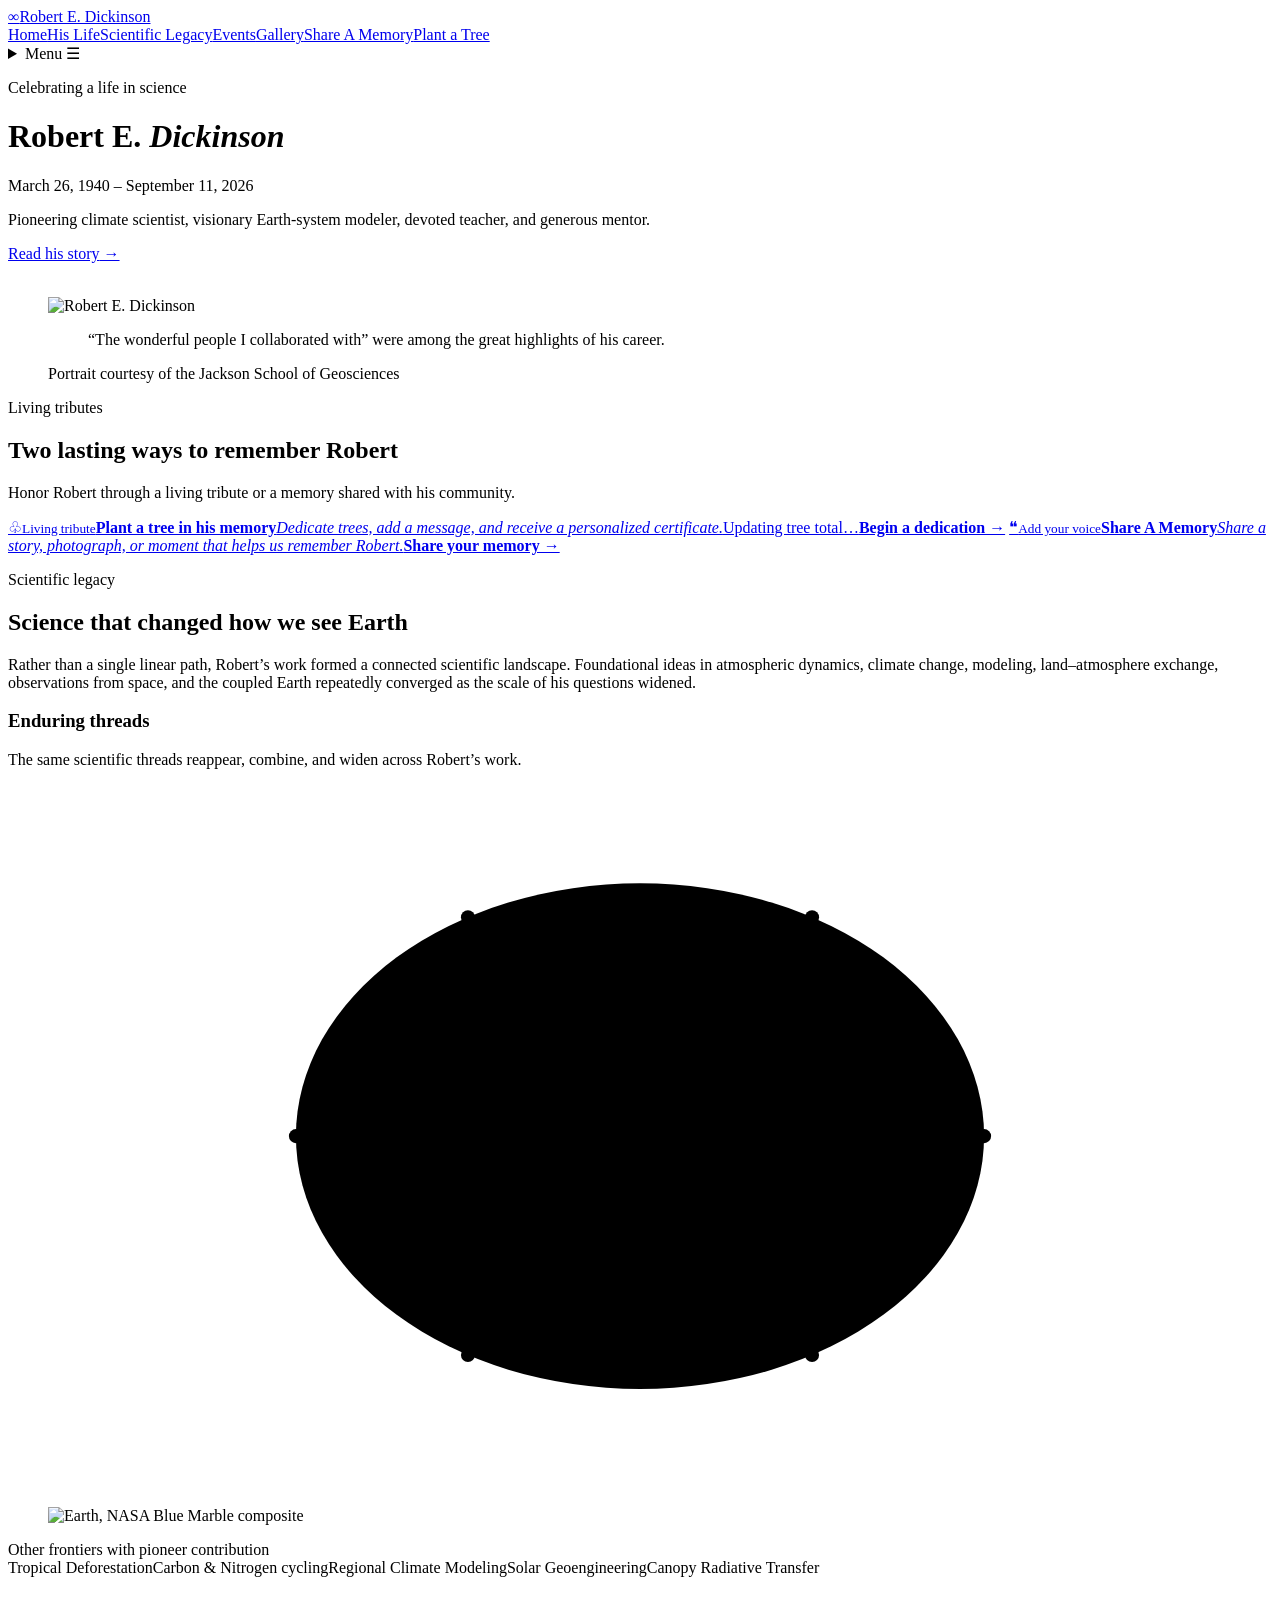
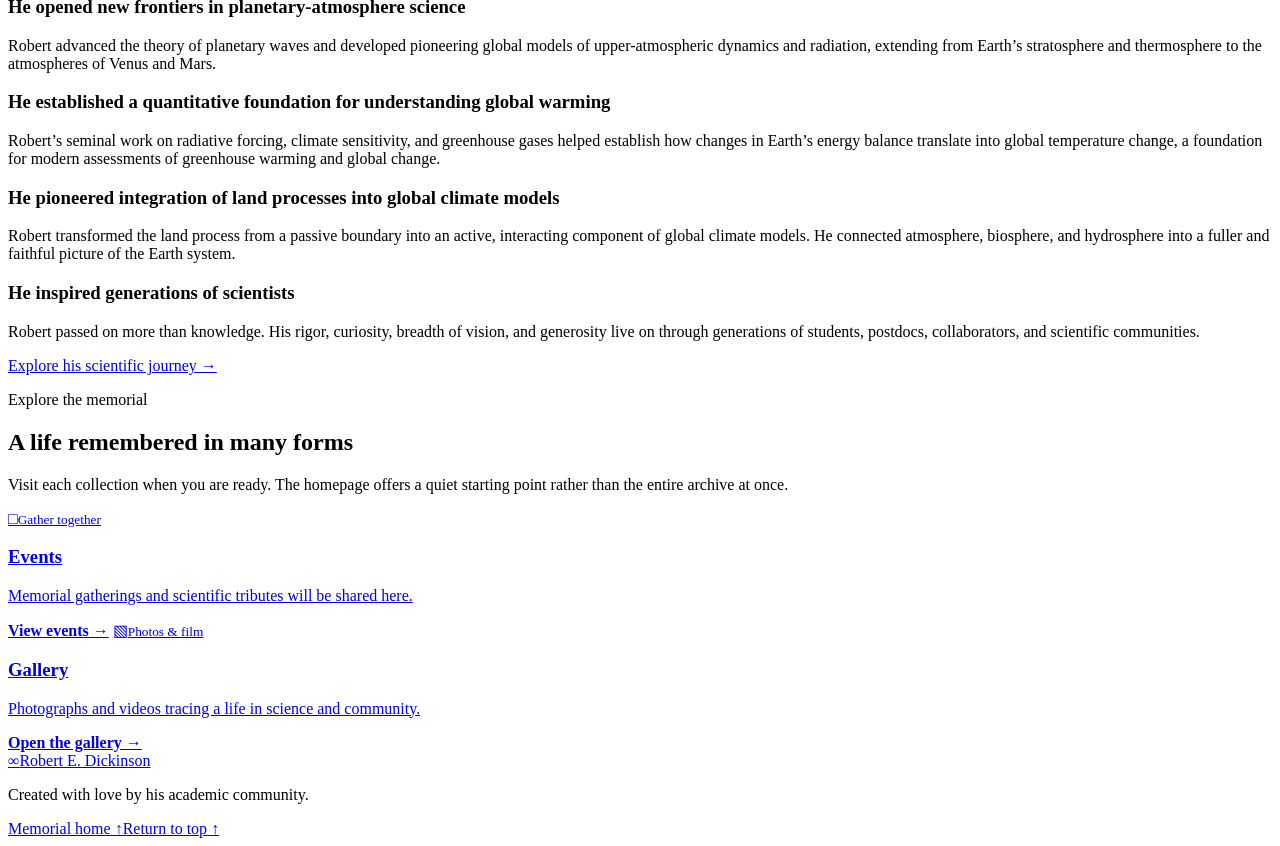
==== static/index.html @ 6983e713 "Refine homepage portrait quote and orbital Scientific Legacy presentation" ====
<!doctype html>
<html lang="en">
  <head>
    <meta charset="utf-8" />
    <meta name="viewport" content="width=device-width, initial-scale=1" />
    <meta name="description" content="Celebrating the life, science, and mentorship of Robert E. Dickinson." />
    <title>Robert E. Dickinson Memorial</title>
    <link rel="icon" href="./favicon.svg" type="image/svg+xml" />
    <link rel="stylesheet" href="./assets/styles.css" />
    <script src="./config.js"></script><script src="./site.js" defer></script>
  </head>
  <body><main id="page-top" class="home-redesign" data-body-font="system-sans" data-heading-font="classic-serif">
    <nav class="site-nav" aria-label="Main navigation">
      <a class="wordmark" href="/" aria-label="Return to the Robert Dickinson memorial home" title="Memorial home"><span class="wordmark-mark" aria-hidden="true">∞</span><span data-copy="global.wordmark">Robert E. Dickinson</span></a>
      <div class="nav-links"><a data-nav="home" href="/" data-copy="nav.home" class="active" aria-current="page">Home</a><a data-nav="life" href="/life/" data-copy="nav.life">His Life</a><a data-nav="legacy" href="/legacy/" data-copy="nav.legacy">Scientific Legacy</a><a data-nav="events" href="/events/" data-copy="nav.events">Events</a><a data-nav="gallery" href="/gallery/" data-copy="nav.gallery">Gallery</a><a data-nav="memories" href="/memories/" data-copy="nav.memories" class="nav-memory-cta">Share A Memory</a><a data-nav="tree" href="/tree/" data-copy="nav.tree" class="nav-tree-cta">Plant a Tree</a></div>
      <details class="mobile-nav"><summary>Menu <span aria-hidden="true">☰</span></summary><div class="mobile-nav-panel"><a data-nav="home" href="/" data-copy="nav.home" class="active" aria-current="page">Home</a><a data-nav="life" href="/life/" data-copy="nav.life">His Life</a><a data-nav="legacy" href="/legacy/" data-copy="nav.legacy">Scientific Legacy</a><a data-nav="events" href="/events/" data-copy="nav.events">Events</a><a data-nav="gallery" href="/gallery/" data-copy="nav.gallery">Gallery</a><a data-nav="memories" href="/memories/" data-copy="nav.memories" class="nav-memory-cta">Share A Memory</a><a data-nav="tree" href="/tree/" data-copy="nav.tree" class="nav-tree-cta">Plant a Tree</a></div></details>
    </nav>

    <header id="top" class="hero shared-portrait-hero"><div class="shared-hero-inner">
      <div class="hero-copy shared-hero-copy"><p class="eyebrow" data-copy="home.heroEyebrow">Celebrating a life in science</p><h1><span data-copy="home.heroNameLine1">Robert E.</span> <em data-copy="home.heroNameLine2">Dickinson</em></h1><p class="life-dates" data-copy="home.lifeDates">March 26, 1940 – September 11, 2026</p><p class="hero-intro" data-content="heroIntro">Pioneering climate scientist, visionary Earth-system modeler, devoted teacher, and generous mentor.</p><a class="scroll-cue" href="./life/"><span data-copy="home.readStory">Read his story</span> →</a></div>
<img class="shared-hero-background" data-site-asset="horizon" src="/assets/memorial-horizon.png" alt="" aria-hidden="true" /><figure class="shared-hero-portrait"><img data-site-asset="portrait" src="/assets/robert-dickinson.jpg" alt="Robert E. Dickinson" fetchpriority="high" /></figure>
    <figure class="home-quote-band"><blockquote data-copy="home.portraitQuote">“The wonderful people I collaborated with” were among the great highlights of his career.</blockquote><figcaption data-copy="home.portraitCaption">Portrait courtesy of the Jackson School of Geosciences</figcaption></figure></div>
    </header>

    <section class="tribute-actions"><div class="tribute-actions-copy"><p class="section-kicker" data-copy="home.tributeKicker">Living tributes</p><h2 data-copy="home.tributeTitle">Two lasting ways to remember Robert</h2><p data-copy="home.tributeParticipationIntro">Honor Robert through a living tribute or a memory shared with his community.</p></div><div class="tribute-action-grid">
      <a class="tribute-action-card tree-card" href="./tree/"><span class="tribute-action-icon">♧</span><span><small data-copy="home.treeKicker">Living tribute</small><strong data-copy="home.treeTitle">Plant a tree in his memory</strong><em data-copy="home.treeText">Dedicate trees, add a message, and receive a personalized certificate.</em><span class="tribute-participation tribute-participation-prominent" data-participation-count="trees">Updating tree total…</span><b data-copy="home.treeCta">Begin a dedication →</b></span></a>
      <a class="tribute-action-card memory-card-cta" href="./memories/#share"><span class="tribute-action-icon">❝</span><span><small data-copy="home.shareMemoryKicker">Add your voice</small><strong data-copy="home.shareMemoryTitle">Share A Memory</strong><em data-copy="home.shareMemoryText">Share a story, photograph, or moment that helps us remember Robert.</em><span class="tribute-participation" data-participation-count="memories" hidden></span><b data-copy="home.shareMemoryCta">Share your memory →</b></span></a>
    </div></section>


    <section class="home-legacy-preview">
      <div class="home-preview-heading home-preview-heading-integrated">
        <div class="home-legacy-title-block"><p class="section-kicker light" data-copy="home.legacyKicker">Scientific legacy</p><h2 data-copy="home.legacyTitle">Science that changed how we see Earth</h2></div>
        <div class="home-legacy-copy-block">
          <div class="home-legacy-intro-block"><p data-content="homeLegacyIntro">Rather than a single linear path, Robert’s work formed a connected scientific landscape. Foundational ideas in atmospheric dynamics, climate change, modeling, land–atmosphere exchange, observations from space, and the coupled Earth repeatedly converged as the scale of his questions widened.</p></div>
        </div>
        <div class="home-thread-visual">
          <div class="home-earth-map"><div class="home-map-heading"><h3 data-copy="home.legacyMapPrimary">Enduring threads</h3><p data-copy="home.legacyMapHint">The same scientific threads reappear, combine, and widen across Robert’s work.</p></div><div class="home-earth-layout" data-home-earth-threads><svg class="home-thread-arcs" viewBox="0 0 900 500" preserveAspectRatio="none" aria-hidden="true"><ellipse cx="450" cy="250" rx="245" ry="180" /><path d="M205 250 C240 115 640 80 695 250 C660 385 260 420 205 250" /><circle cx="327.5" cy="94.1" r="5" /><circle cx="572.5" cy="94.1" r="5" /><circle cx="695" cy="250" r="5" /><circle cx="572.5" cy="405.9" r="5" /><circle cx="327.5" cy="405.9" r="5" /><circle cx="205" cy="250" r="5" /></svg><figure class="home-earth"><div class="home-earth-orbit"><img src="./home-earth.jpg" alt="Earth, NASA Blue Marble composite" loading="lazy" /></div></figure></div></div>
          <div class="science-secondary-band science-secondary-band-home" data-home-secondary>
            <div class="science-secondary-intro"><span class="science-secondary-label">Other frontiers with pioneer contribution</span></div>
            <div class="science-secondary-terms"><span>Tropical Deforestation</span><span>Carbon &amp; Nitrogen cycling</span><span>Regional Climate Modeling</span><span>Solar Geoengineering</span><span>Canopy Radiative Transfer</span></div>
          </div>
        </div>
      </div>
      <div class="home-science-story" data-home-scientific-story>
        <div class="science-highlight-stream">
          <article class="science-highlight"><span class="science-highlight-dot" aria-hidden="true"></span><h3>He opened new frontiers in planetary-atmosphere science</h3><p>Robert advanced the theory of planetary waves and developed pioneering global models of upper-atmospheric dynamics and radiation, extending from Earth’s stratosphere and thermosphere to the atmospheres of Venus and Mars.</p></article>
          <article class="science-highlight"><span class="science-highlight-dot" aria-hidden="true"></span><h3>He established a quantitative foundation for understanding global warming</h3><p>Robert’s seminal work on radiative forcing, climate sensitivity, and greenhouse gases helped establish how changes in Earth’s energy balance translate into global temperature change, a foundation for modern assessments of greenhouse warming and global change.</p></article>
          <article class="science-highlight"><span class="science-highlight-dot" aria-hidden="true"></span><h3>He pioneered integration of land processes into global climate models</h3><p>Robert transformed the land process from a passive boundary into an active, interacting component of global climate models. He connected atmosphere, biosphere, and hydrosphere into a fuller and faithful picture of the Earth system.</p></article>
          <article class="science-highlight"><span class="science-highlight-dot" aria-hidden="true"></span><h3>He inspired generations of scientists</h3><p>Robert passed on more than knowledge. His rigor, curiosity, breadth of vision, and generosity live on through generations of students, postdocs, collaborators, and scientific communities.</p></article>
        </div>
      </div>
      <a class="light-button" href="./legacy/"><span data-copy="home.legacyCta">Explore his scientific journey</span> →</a>
    </section>

    <section class="home-community"><div class="home-community-heading"><p class="section-kicker" data-copy="home.communityKicker">Explore the memorial</p><h2 data-copy="home.communityTitle">A life remembered in many forms</h2><p data-copy="home.communityIntro">Visit each collection when you are ready. The homepage offers a quiet starting point rather than the entire archive at once.</p></div><div class="home-community-grid">
      <a href="./events/"><span aria-hidden="true">□</span><small data-copy="home.eventsKicker">Gather together</small><h3 data-copy="home.eventsTitle">Events</h3><p data-copy="home.eventsEmpty">Memorial gatherings and scientific tributes will be shared here.</p><div data-home-event></div><b data-copy="home.eventsCta">View events →</b></a>
      <a href="./gallery/"><span aria-hidden="true">▧</span><small data-copy="home.galleryKicker">Photos &amp; film</small><h3 data-copy="home.galleryTitle">Gallery</h3><p data-copy="home.galleryEmpty">Photographs and videos tracing a life in science and community.</p><div class="home-gallery-strip" data-home-gallery></div><b data-copy="home.galleryCta">Open the gallery →</b></a>
    </div></section>

    <footer class="site-footer"><a class="wordmark footer-mark" href="/"><span class="wordmark-mark" aria-hidden="true">∞</span><span data-copy="global.footerName">Robert E. Dickinson</span></a><p data-copy="global.footerText">Created with love by his academic community.</p><div class="footer-links"><a href="/" data-copy="global.footerHome">Memorial home ↑</a><a href="#page-top" data-copy="global.footerTop">Return to top ↑</a></div></footer>
  </main></body>
</html>
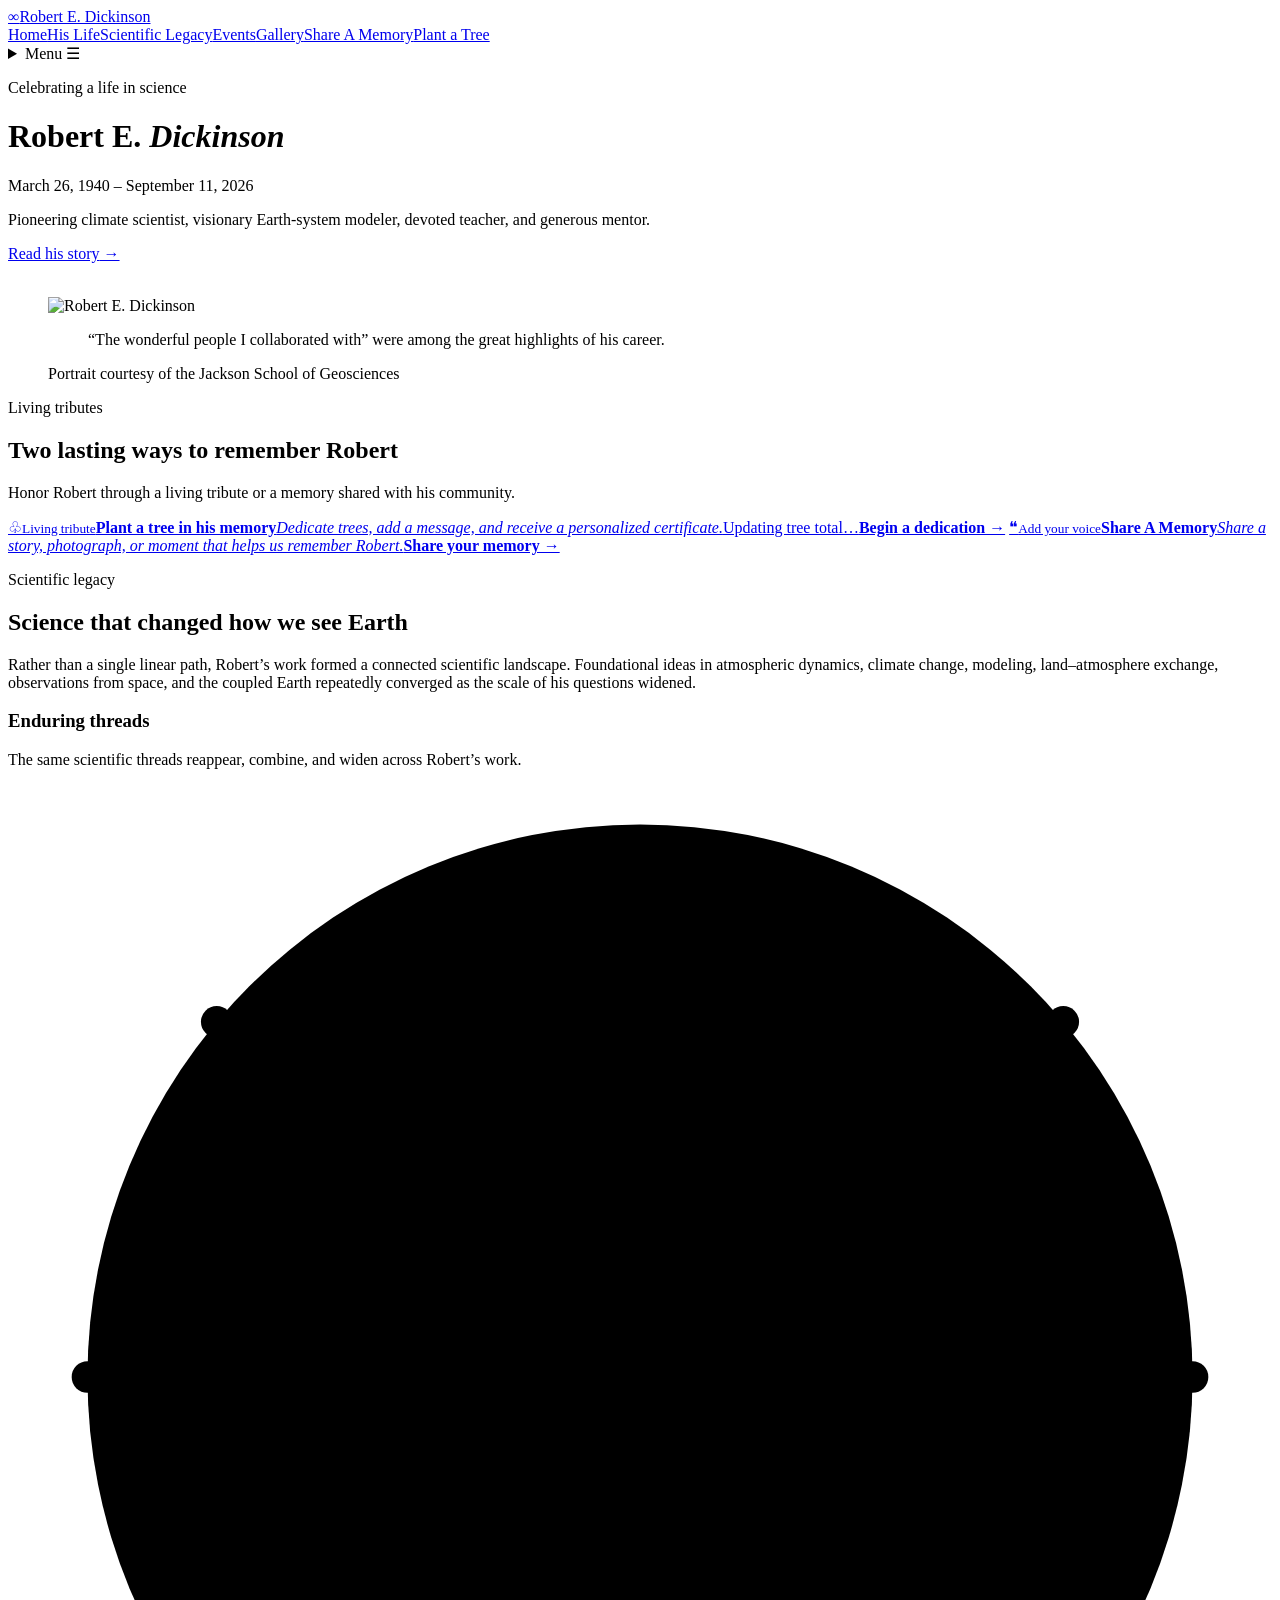
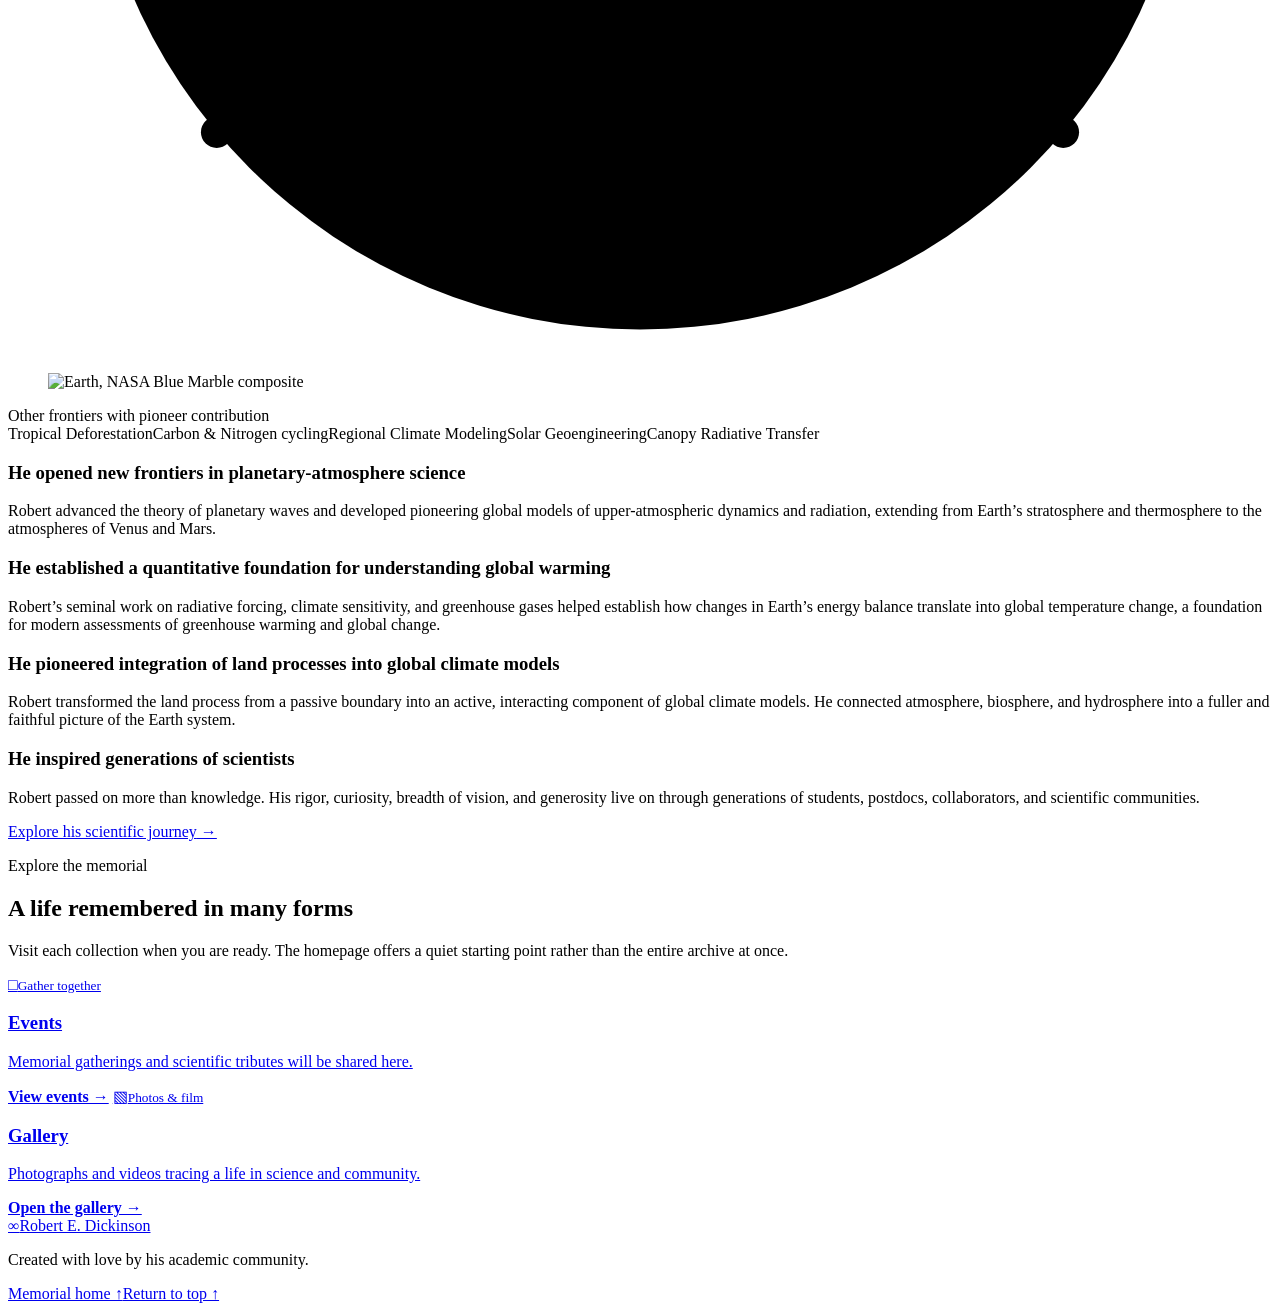
==== commit c17f6c38: "Match the supplied six-thread globe diagram with visible descriptions" ====
--- a/static/index.html
+++ b/static/index.html
@@ -35,7 +35,7 @@
           <div class="home-legacy-intro-block"><p data-content="homeLegacyIntro">Rather than a single linear path, Robert’s work formed a connected scientific landscape. Foundational ideas in atmospheric dynamics, climate change, modeling, land–atmosphere exchange, observations from space, and the coupled Earth repeatedly converged as the scale of his questions widened.</p></div>
         </div>
         <div class="home-thread-visual">
-          <div class="home-earth-map"><div class="home-map-heading"><h3 data-copy="home.legacyMapPrimary">Enduring threads</h3><p data-copy="home.legacyMapHint">The same scientific threads reappear, combine, and widen across Robert’s work.</p></div><div class="home-earth-layout" data-home-earth-threads><svg class="home-thread-arcs" viewBox="0 0 900 500" preserveAspectRatio="none" aria-hidden="true"><ellipse cx="450" cy="250" rx="245" ry="180" /><path d="M205 250 C240 115 640 80 695 250 C660 385 260 420 205 250" /><circle cx="327.5" cy="94.1" r="5" /><circle cx="572.5" cy="94.1" r="5" /><circle cx="695" cy="250" r="5" /><circle cx="572.5" cy="405.9" r="5" /><circle cx="327.5" cy="405.9" r="5" /><circle cx="205" cy="250" r="5" /></svg><figure class="home-earth"><div class="home-earth-orbit"><img src="./home-earth.jpg" alt="Earth, NASA Blue Marble composite" loading="lazy" /></div></figure></div></div>
+          <div class="home-earth-map"><div class="home-map-heading"><h3 data-copy="home.legacyMapPrimary">Enduring threads</h3><p data-copy="home.legacyMapHint">The same scientific threads reappear, combine, and widen across Robert’s work.</p></div><div class="home-earth-layout" data-home-earth-threads><figure class="home-earth"><div class="home-earth-orbit"><svg class="home-thread-ring" viewBox="0 0 300 300" aria-hidden="true"><circle class="thread-orbit-line" cx="150" cy="150" r="140" /><circle class="thread-orbit-dot" cx="42.75" cy="60" r="4" /><circle class="thread-orbit-dot" cx="10" cy="150" r="4" /><circle class="thread-orbit-dot" cx="42.75" cy="240" r="4" /><circle class="thread-orbit-dot" cx="257.25" cy="60" r="4" /><circle class="thread-orbit-dot" cx="290" cy="150" r="4" /><circle class="thread-orbit-dot" cx="257.25" cy="240" r="4" /></svg><img src="./home-earth.jpg" alt="Earth, NASA Blue Marble composite" loading="lazy" /></div></figure></div></div>
           <div class="science-secondary-band science-secondary-band-home" data-home-secondary>
             <div class="science-secondary-intro"><span class="science-secondary-label">Other frontiers with pioneer contribution</span></div>
             <div class="science-secondary-terms"><span>Tropical Deforestation</span><span>Carbon &amp; Nitrogen cycling</span><span>Regional Climate Modeling</span><span>Solar Geoengineering</span><span>Canopy Radiative Transfer</span></div>
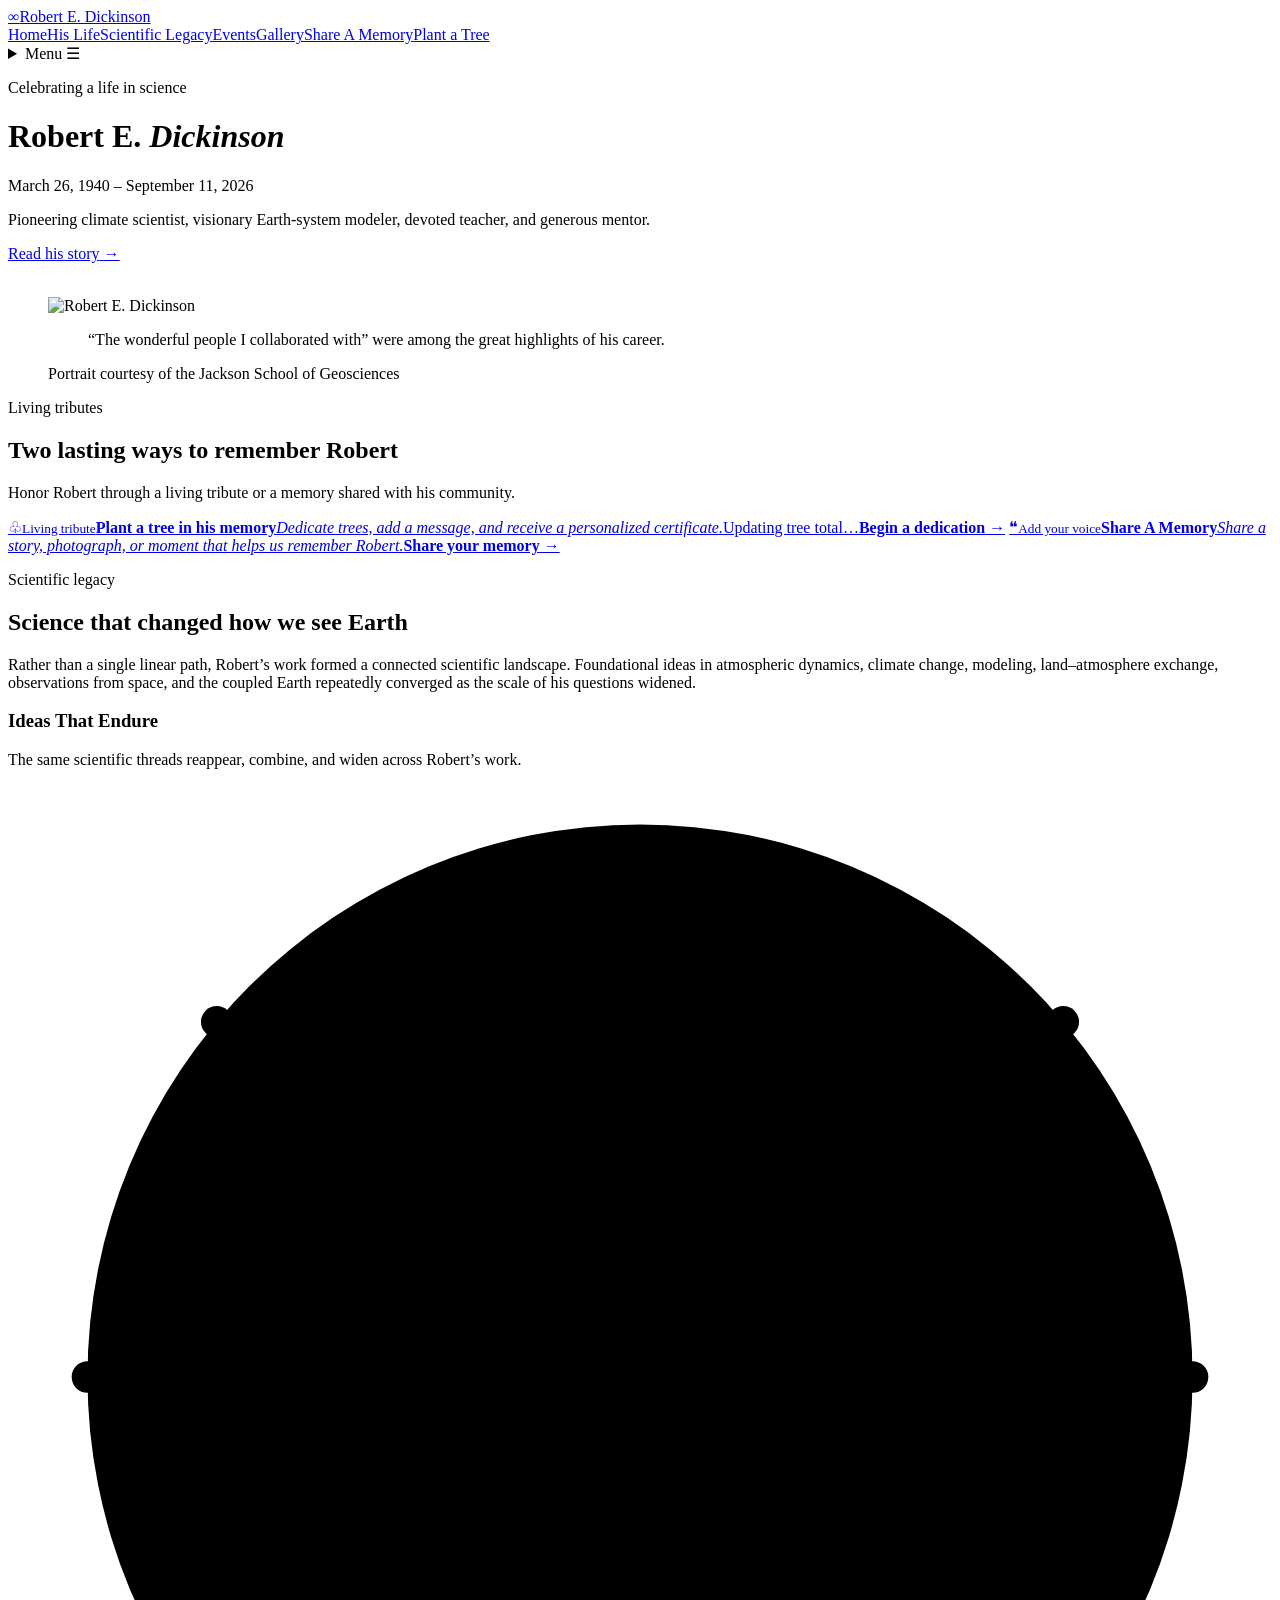
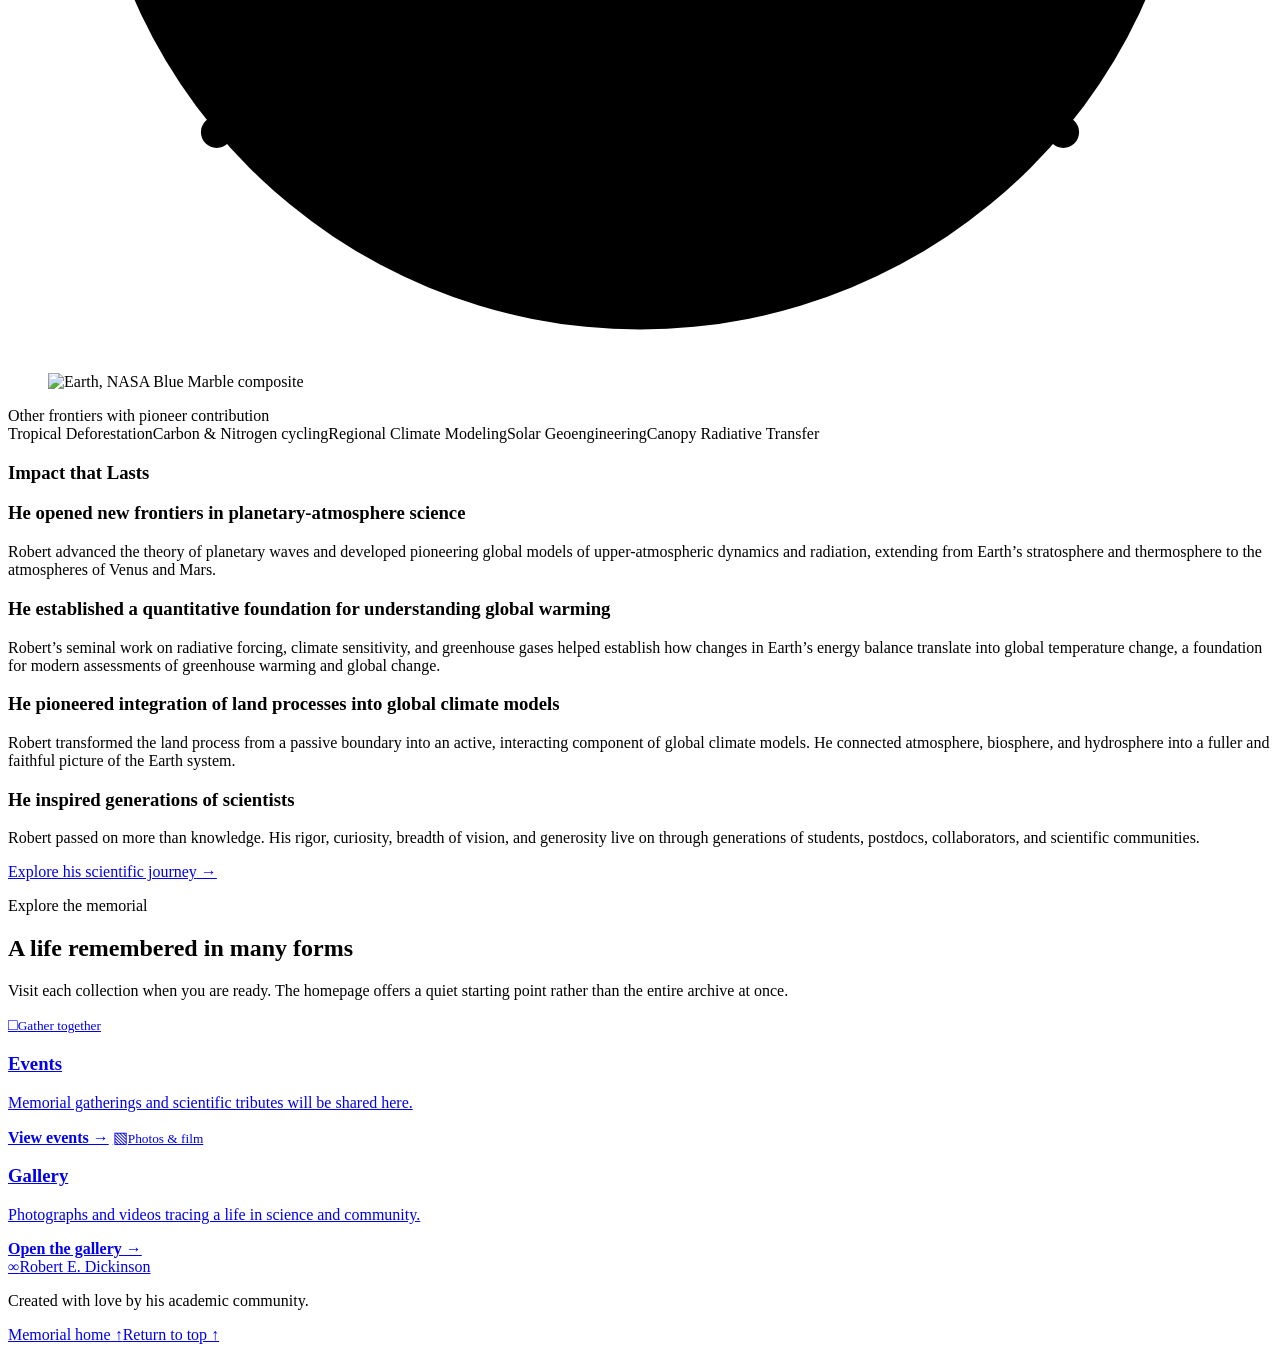
==== commit fc09260a: "Pair Ideas That Endure with Impact that Lasts on the homepage" ====
--- a/static/index.html
+++ b/static/index.html
@@ -35,13 +35,14 @@
           <div class="home-legacy-intro-block"><p data-content="homeLegacyIntro">Rather than a single linear path, Robert’s work formed a connected scientific landscape. Foundational ideas in atmospheric dynamics, climate change, modeling, land–atmosphere exchange, observations from space, and the coupled Earth repeatedly converged as the scale of his questions widened.</p></div>
         </div>
         <div class="home-thread-visual">
-          <div class="home-earth-map"><div class="home-map-heading"><h3 data-copy="home.legacyMapPrimary">Enduring threads</h3><p data-copy="home.legacyMapHint">The same scientific threads reappear, combine, and widen across Robert’s work.</p></div><div class="home-earth-layout" data-home-earth-threads><figure class="home-earth"><div class="home-earth-orbit"><svg class="home-thread-ring" viewBox="0 0 300 300" aria-hidden="true"><circle class="thread-orbit-line" cx="150" cy="150" r="140" /><circle class="thread-orbit-dot" cx="42.75" cy="60" r="4" /><circle class="thread-orbit-dot" cx="10" cy="150" r="4" /><circle class="thread-orbit-dot" cx="42.75" cy="240" r="4" /><circle class="thread-orbit-dot" cx="257.25" cy="60" r="4" /><circle class="thread-orbit-dot" cx="290" cy="150" r="4" /><circle class="thread-orbit-dot" cx="257.25" cy="240" r="4" /></svg><img src="./home-earth.jpg" alt="Earth, NASA Blue Marble composite" loading="lazy" /></div></figure></div></div>
+          <div class="home-earth-map"><div class="home-map-heading"><h3 data-copy="home.legacyIdeasTitle">Ideas That Endure</h3><p data-copy="home.legacyMapHint">The same scientific threads reappear, combine, and widen across Robert’s work.</p></div><div class="home-earth-layout" data-home-earth-threads><figure class="home-earth"><div class="home-earth-orbit"><svg class="home-thread-ring" viewBox="0 0 300 300" aria-hidden="true"><circle class="thread-orbit-line" cx="150" cy="150" r="140" /><circle class="thread-orbit-dot" cx="42.75" cy="60" r="4" /><circle class="thread-orbit-dot" cx="10" cy="150" r="4" /><circle class="thread-orbit-dot" cx="42.75" cy="240" r="4" /><circle class="thread-orbit-dot" cx="257.25" cy="60" r="4" /><circle class="thread-orbit-dot" cx="290" cy="150" r="4" /><circle class="thread-orbit-dot" cx="257.25" cy="240" r="4" /></svg><img src="./home-earth.jpg" alt="Earth, NASA Blue Marble composite" loading="lazy" /></div></figure></div></div>
           <div class="science-secondary-band science-secondary-band-home" data-home-secondary>
             <div class="science-secondary-intro"><span class="science-secondary-label">Other frontiers with pioneer contribution</span></div>
             <div class="science-secondary-terms"><span>Tropical Deforestation</span><span>Carbon &amp; Nitrogen cycling</span><span>Regional Climate Modeling</span><span>Solar Geoengineering</span><span>Canopy Radiative Transfer</span></div>
           </div>
         </div>
       </div>
+      <h3 class="home-impact-heading" data-copy="home.legacyImpactTitle">Impact that Lasts</h3>
       <div class="home-science-story" data-home-scientific-story>
         <div class="science-highlight-stream">
           <article class="science-highlight"><span class="science-highlight-dot" aria-hidden="true"></span><h3>He opened new frontiers in planetary-atmosphere science</h3><p>Robert advanced the theory of planetary waves and developed pioneering global models of upper-atmospheric dynamics and radiation, extending from Earth’s stratosphere and thermosphere to the atmospheres of Venus and Mars.</p></article>
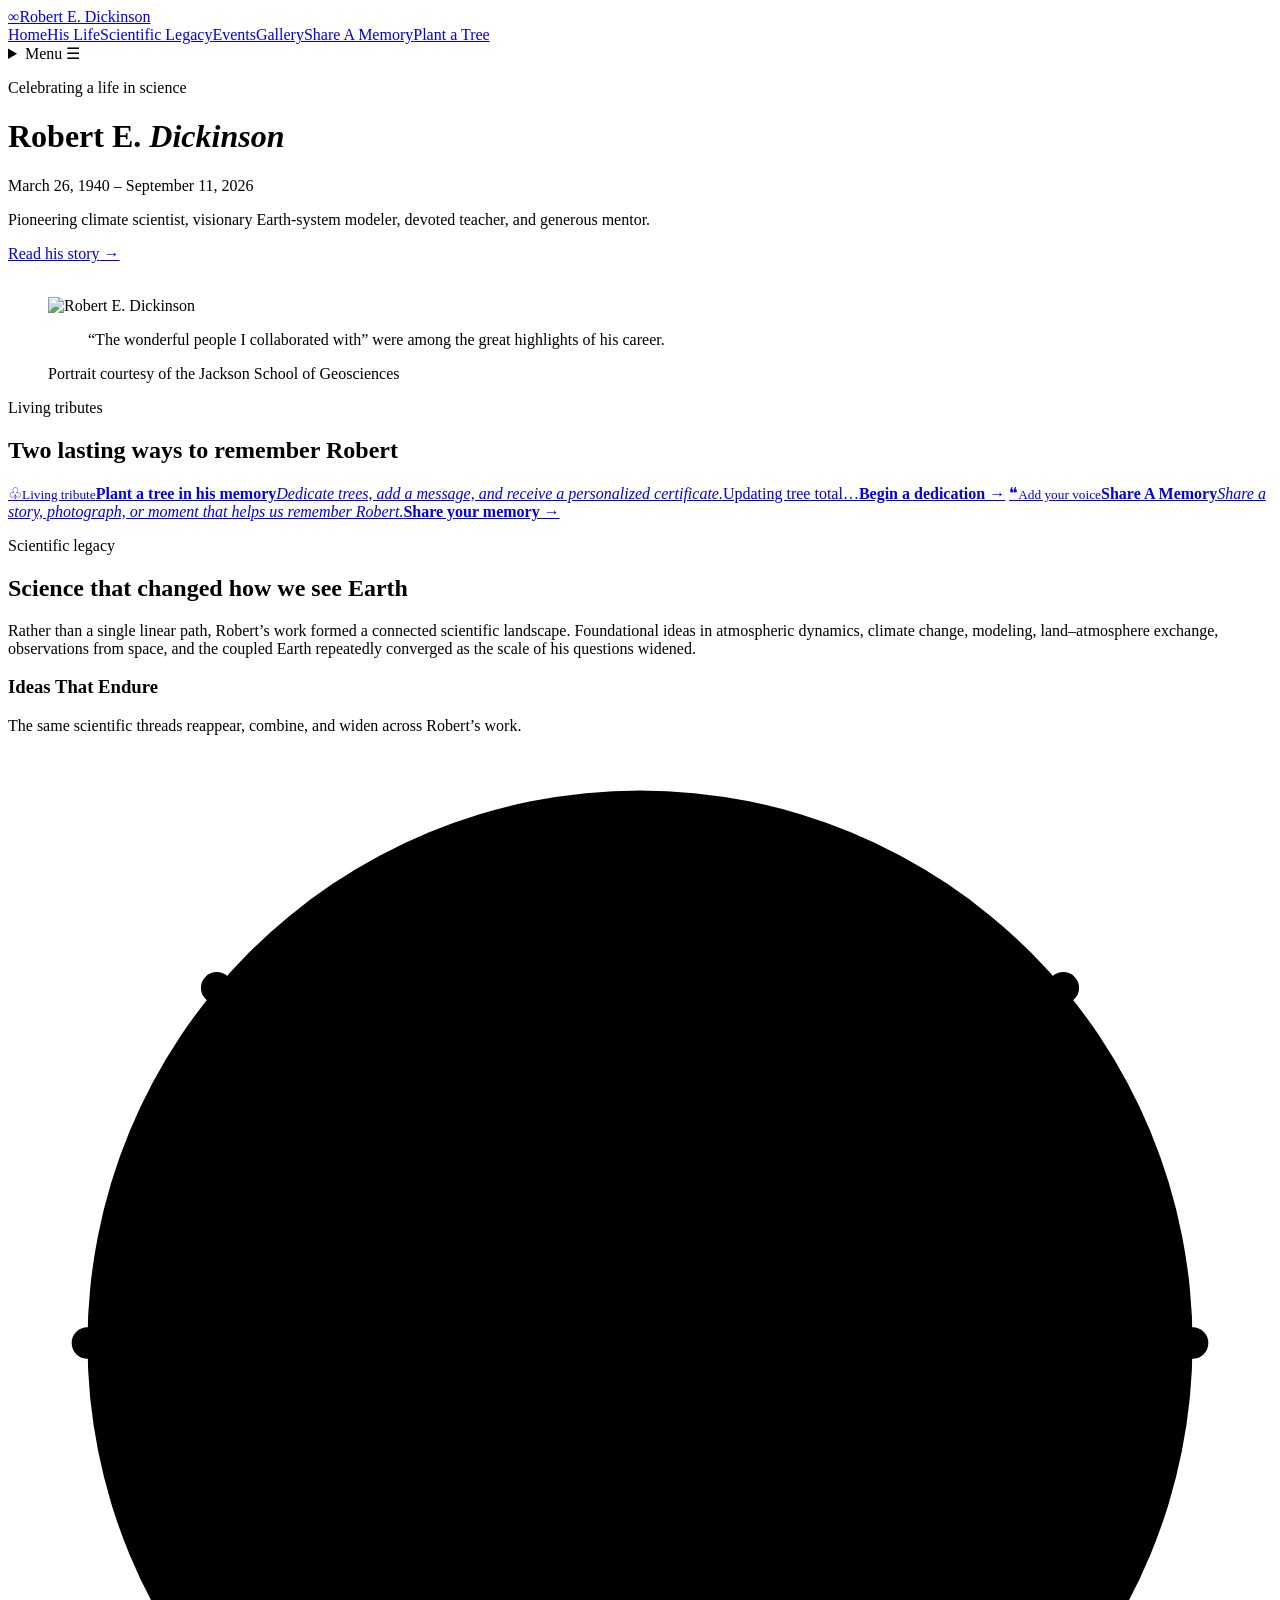
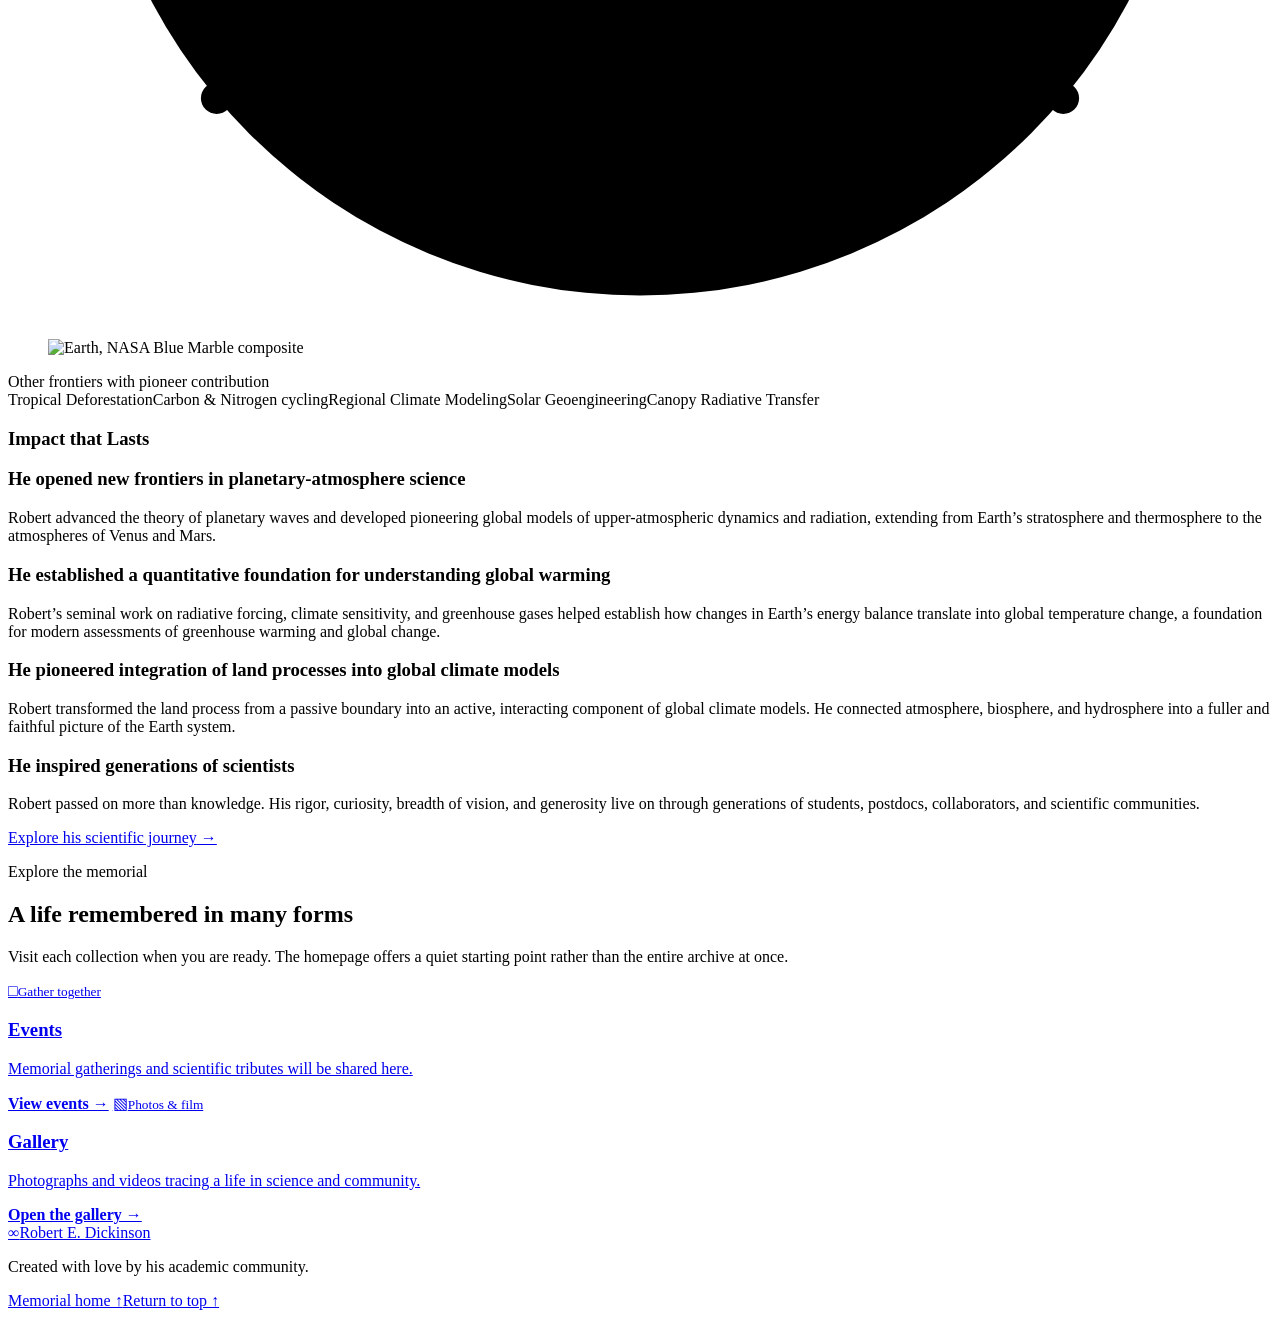
==== commit 7175a94f: "Simplify and align homepage tribute and legacy section headings" ====
--- a/static/index.html
+++ b/static/index.html
@@ -22,7 +22,7 @@
     <figure class="home-quote-band"><blockquote data-copy="home.portraitQuote">“The wonderful people I collaborated with” were among the great highlights of his career.</blockquote><figcaption data-copy="home.portraitCaption">Portrait courtesy of the Jackson School of Geosciences</figcaption></figure></div>
     </header>
 
-    <section class="tribute-actions"><div class="tribute-actions-copy"><p class="section-kicker" data-copy="home.tributeKicker">Living tributes</p><h2 data-copy="home.tributeTitle">Two lasting ways to remember Robert</h2><p data-copy="home.tributeParticipationIntro">Honor Robert through a living tribute or a memory shared with his community.</p></div><div class="tribute-action-grid">
+    <section class="tribute-actions"><div class="tribute-actions-copy"><p class="section-kicker" data-copy="home.tributeKicker">Living tributes</p><h2 data-copy="home.tributeTitle">Two lasting ways to remember Robert</h2></div><div class="tribute-action-grid">
       <a class="tribute-action-card tree-card" href="./tree/"><span class="tribute-action-icon">♧</span><span><small data-copy="home.treeKicker">Living tribute</small><strong data-copy="home.treeTitle">Plant a tree in his memory</strong><em data-copy="home.treeText">Dedicate trees, add a message, and receive a personalized certificate.</em><span class="tribute-participation tribute-participation-prominent" data-participation-count="trees">Updating tree total…</span><b data-copy="home.treeCta">Begin a dedication →</b></span></a>
       <a class="tribute-action-card memory-card-cta" href="./memories/#share"><span class="tribute-action-icon">❝</span><span><small data-copy="home.shareMemoryKicker">Add your voice</small><strong data-copy="home.shareMemoryTitle">Share A Memory</strong><em data-copy="home.shareMemoryText">Share a story, photograph, or moment that helps us remember Robert.</em><span class="tribute-participation" data-participation-count="memories" hidden></span><b data-copy="home.shareMemoryCta">Share your memory →</b></span></a>
     </div></section>
@@ -34,8 +34,9 @@
         <div class="home-legacy-copy-block">
           <div class="home-legacy-intro-block"><p data-content="homeLegacyIntro">Rather than a single linear path, Robert’s work formed a connected scientific landscape. Foundational ideas in atmospheric dynamics, climate change, modeling, land–atmosphere exchange, observations from space, and the coupled Earth repeatedly converged as the scale of his questions widened.</p></div>
         </div>
+        <div class="home-map-heading"><h3 data-copy="home.legacyIdeasTitle">Ideas That Endure</h3><p data-copy="home.legacyMapHint">The same scientific threads reappear, combine, and widen across Robert’s work.</p></div>
         <div class="home-thread-visual">
-          <div class="home-earth-map"><div class="home-map-heading"><h3 data-copy="home.legacyIdeasTitle">Ideas That Endure</h3><p data-copy="home.legacyMapHint">The same scientific threads reappear, combine, and widen across Robert’s work.</p></div><div class="home-earth-layout" data-home-earth-threads><figure class="home-earth"><div class="home-earth-orbit"><svg class="home-thread-ring" viewBox="0 0 300 300" aria-hidden="true"><circle class="thread-orbit-line" cx="150" cy="150" r="140" /><circle class="thread-orbit-dot" cx="42.75" cy="60" r="4" /><circle class="thread-orbit-dot" cx="10" cy="150" r="4" /><circle class="thread-orbit-dot" cx="42.75" cy="240" r="4" /><circle class="thread-orbit-dot" cx="257.25" cy="60" r="4" /><circle class="thread-orbit-dot" cx="290" cy="150" r="4" /><circle class="thread-orbit-dot" cx="257.25" cy="240" r="4" /></svg><img src="./home-earth.jpg" alt="Earth, NASA Blue Marble composite" loading="lazy" /></div></figure></div></div>
+          <div class="home-earth-map"><div class="home-earth-layout" data-home-earth-threads><figure class="home-earth"><div class="home-earth-orbit"><svg class="home-thread-ring" viewBox="0 0 300 300" aria-hidden="true"><circle class="thread-orbit-line" cx="150" cy="150" r="140" /><circle class="thread-orbit-dot" cx="42.75" cy="60" r="4" /><circle class="thread-orbit-dot" cx="10" cy="150" r="4" /><circle class="thread-orbit-dot" cx="42.75" cy="240" r="4" /><circle class="thread-orbit-dot" cx="257.25" cy="60" r="4" /><circle class="thread-orbit-dot" cx="290" cy="150" r="4" /><circle class="thread-orbit-dot" cx="257.25" cy="240" r="4" /></svg><img src="./home-earth.jpg" alt="Earth, NASA Blue Marble composite" loading="lazy" /></div></figure></div></div>
           <div class="science-secondary-band science-secondary-band-home" data-home-secondary>
             <div class="science-secondary-intro"><span class="science-secondary-label">Other frontiers with pioneer contribution</span></div>
             <div class="science-secondary-terms"><span>Tropical Deforestation</span><span>Carbon &amp; Nitrogen cycling</span><span>Regional Climate Modeling</span><span>Solar Geoengineering</span><span>Canopy Radiative Transfer</span></div>
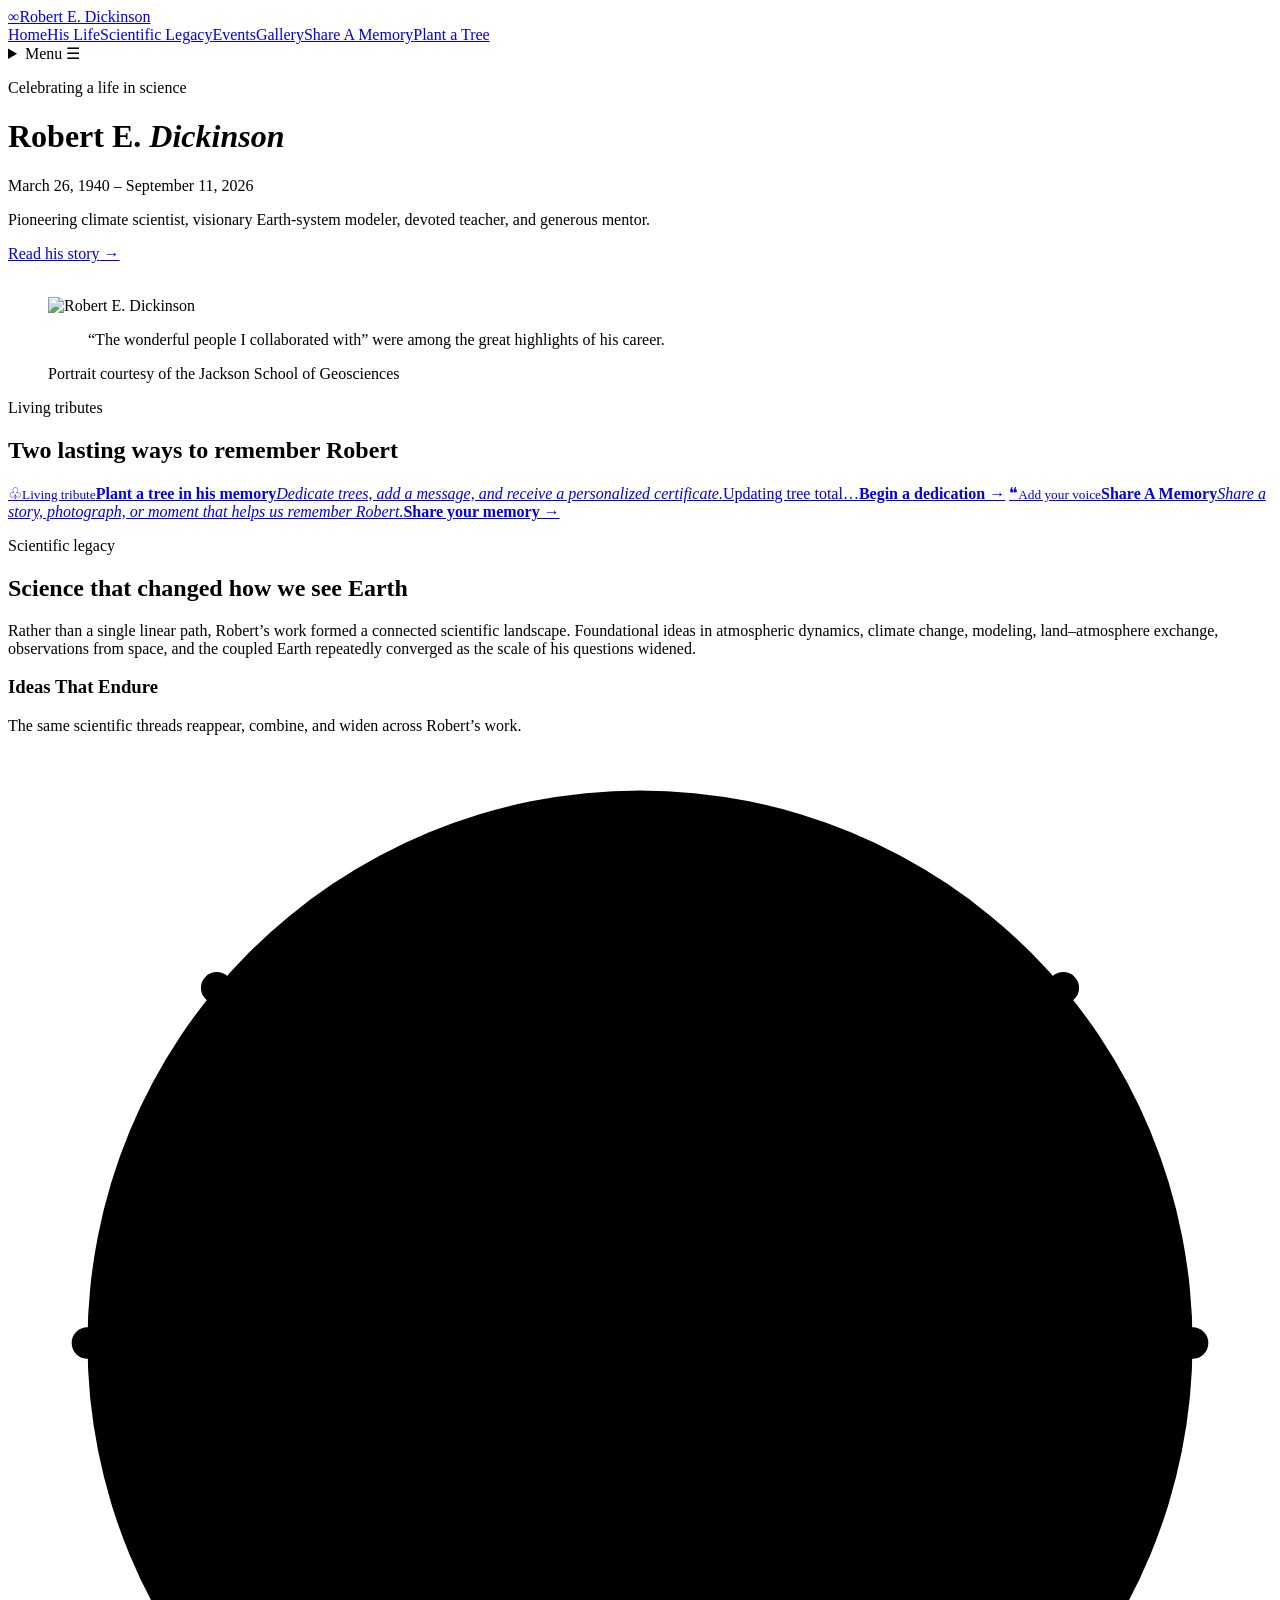
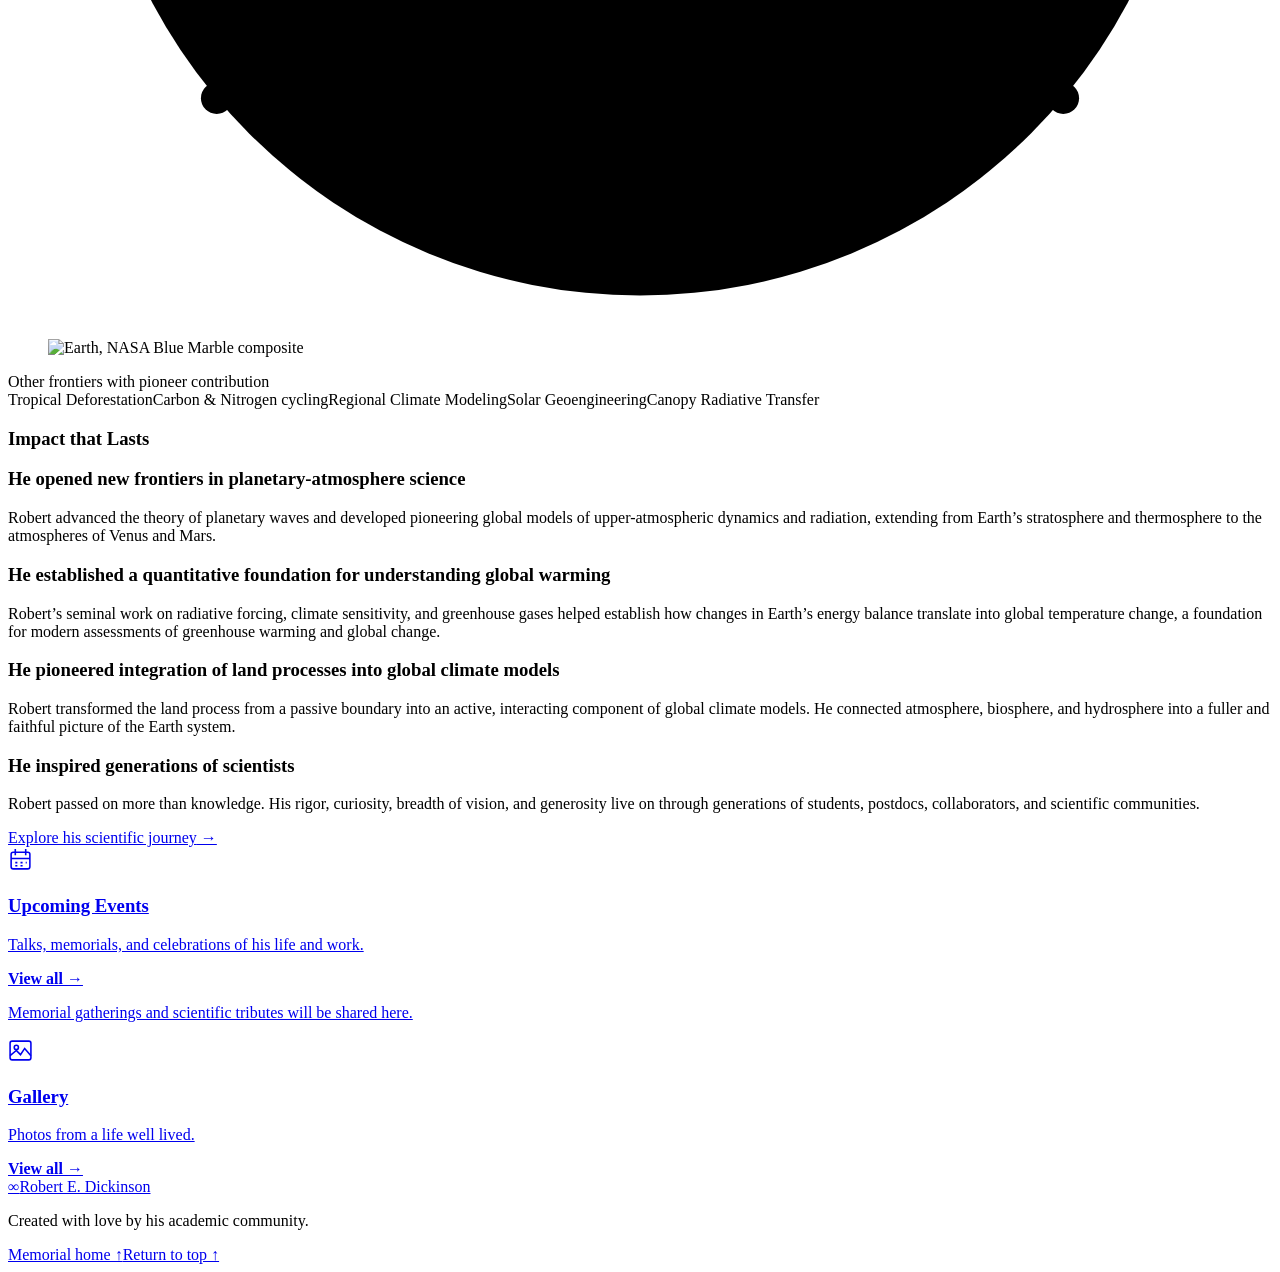
==== commit 3d9feace: "Simplify homepage event and gallery previews with compact cards and calendar year" ====
--- a/static/index.html
+++ b/static/index.html
@@ -55,9 +55,9 @@
       <a class="light-button" href="./legacy/"><span data-copy="home.legacyCta">Explore his scientific journey</span> →</a>
     </section>
 
-    <section class="home-community"><div class="home-community-heading"><p class="section-kicker" data-copy="home.communityKicker">Explore the memorial</p><h2 data-copy="home.communityTitle">A life remembered in many forms</h2><p data-copy="home.communityIntro">Visit each collection when you are ready. The homepage offers a quiet starting point rather than the entire archive at once.</p></div><div class="home-community-grid">
-      <a href="./events/"><span aria-hidden="true">□</span><small data-copy="home.eventsKicker">Gather together</small><h3 data-copy="home.eventsTitle">Events</h3><p data-copy="home.eventsEmpty">Memorial gatherings and scientific tributes will be shared here.</p><div data-home-event></div><b data-copy="home.eventsCta">View events →</b></a>
-      <a href="./gallery/"><span aria-hidden="true">▧</span><small data-copy="home.galleryKicker">Photos &amp; film</small><h3 data-copy="home.galleryTitle">Gallery</h3><p data-copy="home.galleryEmpty">Photographs and videos tracing a life in science and community.</p><div class="home-gallery-strip" data-home-gallery></div><b data-copy="home.galleryCta">Open the gallery →</b></a>
+    <section class="home-community"><div class="home-community-grid">
+      <a href="./events/"><div class="home-preview-header"><svg width="25" height="25" viewBox="0 0 24 24" fill="none" stroke="currentColor" stroke-width="1.5" aria-hidden="true"><rect x="3" y="5" width="18" height="16" rx="2"/><path d="M7 2v6m10-6v6M3 11h18M7 15h2m3 0h2m3 0h1M7 18h2m3 0h2"/></svg><div><h3 data-copy="home.eventsPreviewTitle">Upcoming Events</h3><p data-copy="home.eventsPreviewIntro">Talks, memorials, and celebrations of his life and work.</p></div><b data-copy="home.previewViewAll">View all →</b></div><div data-home-event><p data-copy="home.eventsEmpty">Memorial gatherings and scientific tributes will be shared here.</p></div></a>
+      <a href="./gallery/"><div class="home-preview-header"><svg width="25" height="25" viewBox="0 0 24 24" fill="none" stroke="currentColor" stroke-width="1.5" aria-hidden="true"><rect x="2" y="3" width="20" height="18" rx="2"/><circle cx="8" cy="9" r="2"/><path d="m2 17 6-5 4 4 4-6 6 7"/></svg><div><h3 data-copy="home.galleryTitle">Gallery</h3><p data-copy="home.galleryPreviewIntro">Photos from a life well lived.</p></div><b data-copy="home.previewViewAll">View all →</b></div><div class="home-gallery-strip" data-home-gallery></div></a>
     </div></section>
 
     <footer class="site-footer"><a class="wordmark footer-mark" href="/"><span class="wordmark-mark" aria-hidden="true">∞</span><span data-copy="global.footerName">Robert E. Dickinson</span></a><p data-copy="global.footerText">Created with love by his academic community.</p><div class="footer-links"><a href="/" data-copy="global.footerHome">Memorial home ↑</a><a href="#page-top" data-copy="global.footerTop">Return to top ↑</a></div></footer>
